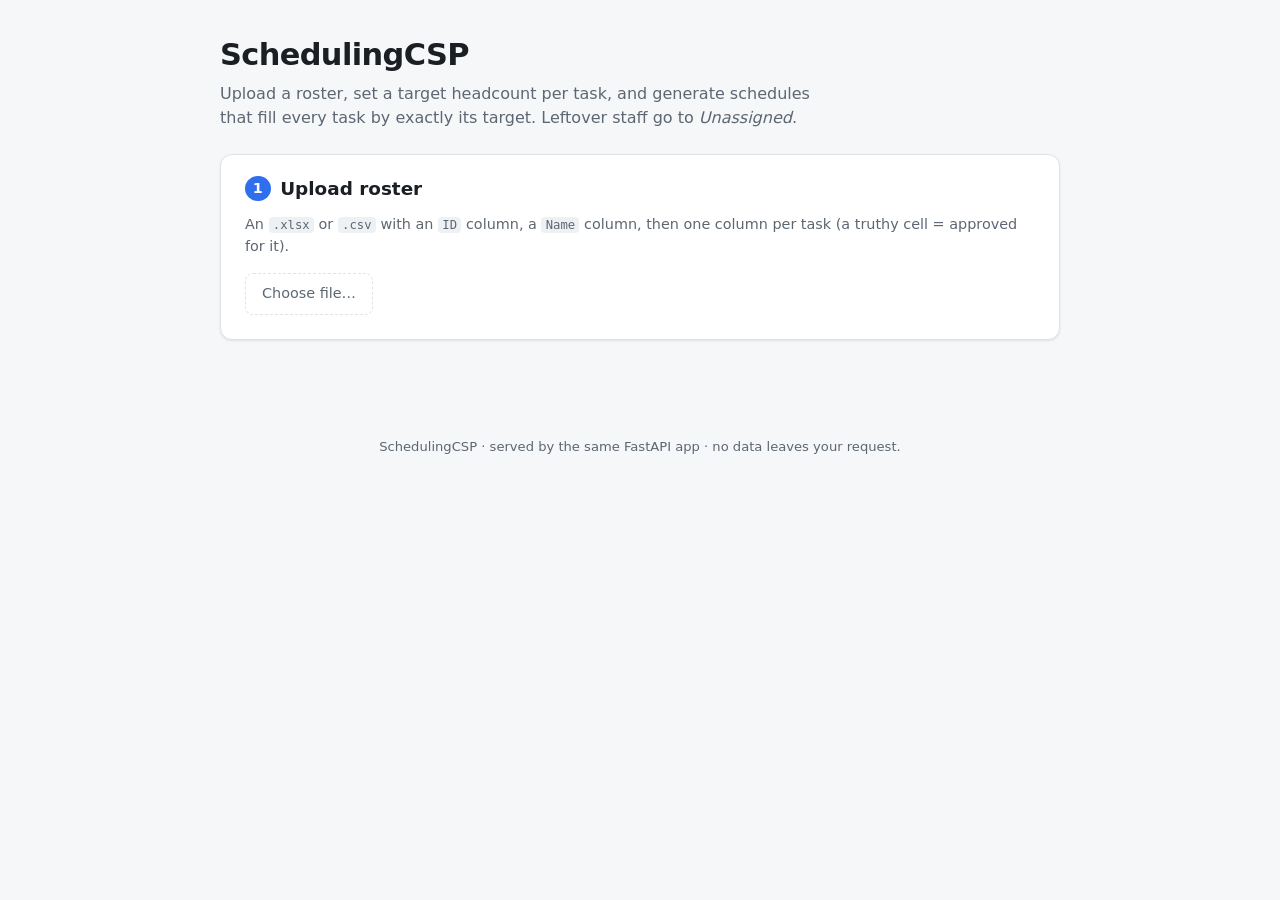
==== frontend/index.html @ f06f189d "Add a no-build web UI for the solver Serve a vanilla HTML/CSS/JS frontend from the FastAPI app itsel" ====
<!DOCTYPE html>
<html lang="en">
<head>
  <meta charset="UTF-8" />
  <meta name="viewport" content="width=device-width, initial-scale=1.0" />
  <title>SchedulingCSP</title>
  <link rel="stylesheet" href="styles.css" />
</head>
<body>
  <main class="container">
    <header>
      <h1>SchedulingCSP</h1>
      <p class="subtitle">
        Upload a roster, set a target headcount per task, and generate schedules that fill
        every task by exactly its target. Leftover staff go to <em>Unassigned</em>.
      </p>
    </header>

    <!-- Step 1: upload -->
    <section class="card" id="upload-card">
      <h2><span class="step">1</span> Upload roster</h2>
      <p class="hint">
        An <code>.xlsx</code> or <code>.csv</code> with an <code>ID</code> column, a
        <code>Name</code> column, then one column per task (a truthy cell = approved for it).
      </p>
      <label class="file-input">
        <input type="file" id="file" accept=".xlsx,.xls,.csv" />
        <span>Choose file…</span>
      </label>
      <p class="roster-summary" id="roster-summary" hidden></p>
    </section>

    <!-- Step 2: parameters -->
    <section class="card" id="params-card" hidden>
      <h2><span class="step">2</span> Set targets &amp; options</h2>

      <h3>Target headcount per task</h3>
      <div class="targets-grid" id="targets"></div>

      <h3>Options</h3>
      <div class="options-grid">
        <label>
          Max schedules
          <input type="number" id="max_schedules" min="1" step="1" value="10" />
          <small>How many distinct schedules to return (server caps at 50).</small>
        </label>
        <label>
          Time budget (seconds)
          <input type="number" id="time_budget_s" min="0" step="0.5" placeholder="default" />
          <small>Optional search backstop (server caps at 30s).</small>
        </label>
        <label>
          Seed
          <input type="number" id="seed" step="1" placeholder="none" />
          <small>Optional — set for reproducible results.</small>
        </label>
      </div>

      <button id="solve" class="primary">Solve</button>
      <p class="loading" id="loading" hidden>
        Solving… the first run after idle can take up to ~60s to wake the server, then up to ~30s to search.
      </p>
    </section>

    <!-- Errors -->
    <p class="error" id="error" role="alert" hidden></p>

    <!-- Step 3: results -->
    <section class="card" id="results-card" hidden>
      <h2><span class="step">3</span> Results</h2>
      <p class="results-summary" id="results-summary"></p>

      <div class="results-controls" id="results-controls" hidden>
        <label>
          Schedule
          <select id="schedule-select"></select>
        </label>
        <div class="export">
          <button id="export-xlsx">Download .xlsx</button>
          <button id="export-csv">Download .csv</button>
        </div>
      </div>

      <div class="table-wrap" id="table-wrap"></div>
    </section>
  </main>

  <footer>
    <p>SchedulingCSP · served by the same FastAPI app · no data leaves your request.</p>
  </footer>

  <script src="app.js"></script>
</body>
</html>
---- frontend/styles.css ----
:root {
  --bg: #f6f7f9;
  --card: #ffffff;
  --text: #1b1f24;
  --muted: #5c6773;
  --border: #dfe3e8;
  --accent: #2f6fed;
  --accent-text: #ffffff;
  --error-bg: #fdecec;
  --error-text: #b3261e;
  --code-bg: #eef1f4;
  --shadow: 0 1px 3px rgba(0, 0, 0, 0.06), 0 1px 2px rgba(0, 0, 0, 0.04);
}

@media (prefers-color-scheme: dark) {
  :root {
    --bg: #16191d;
    --card: #1f242a;
    --text: #e6e9ec;
    --muted: #9aa4af;
    --border: #333a42;
    --accent: #5b8cff;
    --accent-text: #0d1117;
    --error-bg: #3a1f1e;
    --error-text: #ff9b93;
    --code-bg: #2a3037;
    --shadow: none;
  }
}

* { box-sizing: border-box; }

body {
  margin: 0;
  font-family: system-ui, -apple-system, "Segoe UI", Roboto, Helvetica, Arial, sans-serif;
  background: var(--bg);
  color: var(--text);
  line-height: 1.5;
}

.container {
  max-width: 880px;
  margin: 0 auto;
  padding: 2rem 1.25rem 3rem;
}

header h1 {
  margin: 0 0 0.25rem;
  font-size: 1.9rem;
  letter-spacing: -0.02em;
}

.subtitle {
  margin: 0 0 1.5rem;
  color: var(--muted);
  max-width: 60ch;
}

.card {
  background: var(--card);
  border: 1px solid var(--border);
  border-radius: 12px;
  padding: 1.25rem 1.5rem 1.5rem;
  margin-bottom: 1.25rem;
  box-shadow: var(--shadow);
}

.card h2 {
  margin: 0 0 0.75rem;
  font-size: 1.15rem;
  display: flex;
  align-items: center;
  gap: 0.6rem;
}

.card h3 {
  margin: 1.25rem 0 0.6rem;
  font-size: 0.85rem;
  text-transform: uppercase;
  letter-spacing: 0.05em;
  color: var(--muted);
}

.step {
  display: inline-flex;
  align-items: center;
  justify-content: center;
  width: 1.6rem;
  height: 1.6rem;
  border-radius: 50%;
  background: var(--accent);
  color: var(--accent-text);
  font-size: 0.9rem;
  font-weight: 600;
  flex: none;
}

.hint { color: var(--muted); font-size: 0.9rem; margin: 0 0 1rem; }

code {
  background: var(--code-bg);
  padding: 0.1em 0.35em;
  border-radius: 4px;
  font-size: 0.85em;
}

/* File input */
.file-input {
  display: inline-block;
  position: relative;
  cursor: pointer;
}
.file-input input[type="file"] { position: absolute; inset: 0; opacity: 0; cursor: pointer; }
.file-input span {
  display: inline-block;
  padding: 0.55rem 1rem;
  border: 1px dashed var(--border);
  border-radius: 8px;
  color: var(--muted);
}
.file-input:hover span { border-color: var(--accent); color: var(--text); }

.roster-summary { margin: 1rem 0 0; font-weight: 500; }

/* Grids */
.targets-grid {
  display: grid;
  grid-template-columns: repeat(auto-fill, minmax(180px, 1fr));
  gap: 0.75rem;
}
.options-grid {
  display: grid;
  grid-template-columns: repeat(auto-fit, minmax(200px, 1fr));
  gap: 1rem;
}

label {
  display: flex;
  flex-direction: column;
  gap: 0.3rem;
  font-size: 0.9rem;
  font-weight: 500;
}
label small { font-weight: 400; color: var(--muted); font-size: 0.78rem; }

input[type="number"] {
  padding: 0.5rem 0.6rem;
  border: 1px solid var(--border);
  border-radius: 8px;
  background: var(--bg);
  color: var(--text);
  font: inherit;
  width: 100%;
}
input[type="number"]:focus { outline: 2px solid var(--accent); outline-offset: 1px; }

select {
  padding: 0.5rem 0.6rem;
  border: 1px solid var(--border);
  border-radius: 8px;
  background: var(--bg);
  color: var(--text);
  font: inherit;
}

button {
  font: inherit;
  font-weight: 600;
  padding: 0.6rem 1.2rem;
  border-radius: 8px;
  border: 1px solid var(--border);
  background: var(--card);
  color: var(--text);
  cursor: pointer;
}
button:hover { border-color: var(--accent); }
button:disabled { opacity: 0.55; cursor: not-allowed; }

button.primary {
  margin-top: 1.5rem;
  background: var(--accent);
  color: var(--accent-text);
  border-color: var(--accent);
}

.loading { color: var(--muted); margin: 1rem 0 0; }

.error {
  background: var(--error-bg);
  color: var(--error-text);
  padding: 0.75rem 1rem;
  border-radius: 8px;
  margin: 0 0 1.25rem;
  font-weight: 500;
}

.results-summary { margin: 0 0 1rem; }

.results-controls {
  display: flex;
  flex-wrap: wrap;
  align-items: flex-end;
  justify-content: space-between;
  gap: 1rem;
  margin-bottom: 1rem;
}
.export { display: flex; gap: 0.6rem; }

.table-wrap { overflow-x: auto; }

table { border-collapse: collapse; width: 100%; font-size: 0.92rem; }
th, td {
  text-align: left;
  padding: 0.5rem 0.75rem;
  border-bottom: 1px solid var(--border);
}
th { color: var(--muted); font-weight: 600; position: sticky; top: 0; background: var(--card); }
tr td.unassigned { color: var(--muted); font-style: italic; }

footer {
  text-align: center;
  color: var(--muted);
  font-size: 0.82rem;
  padding: 1rem;
}
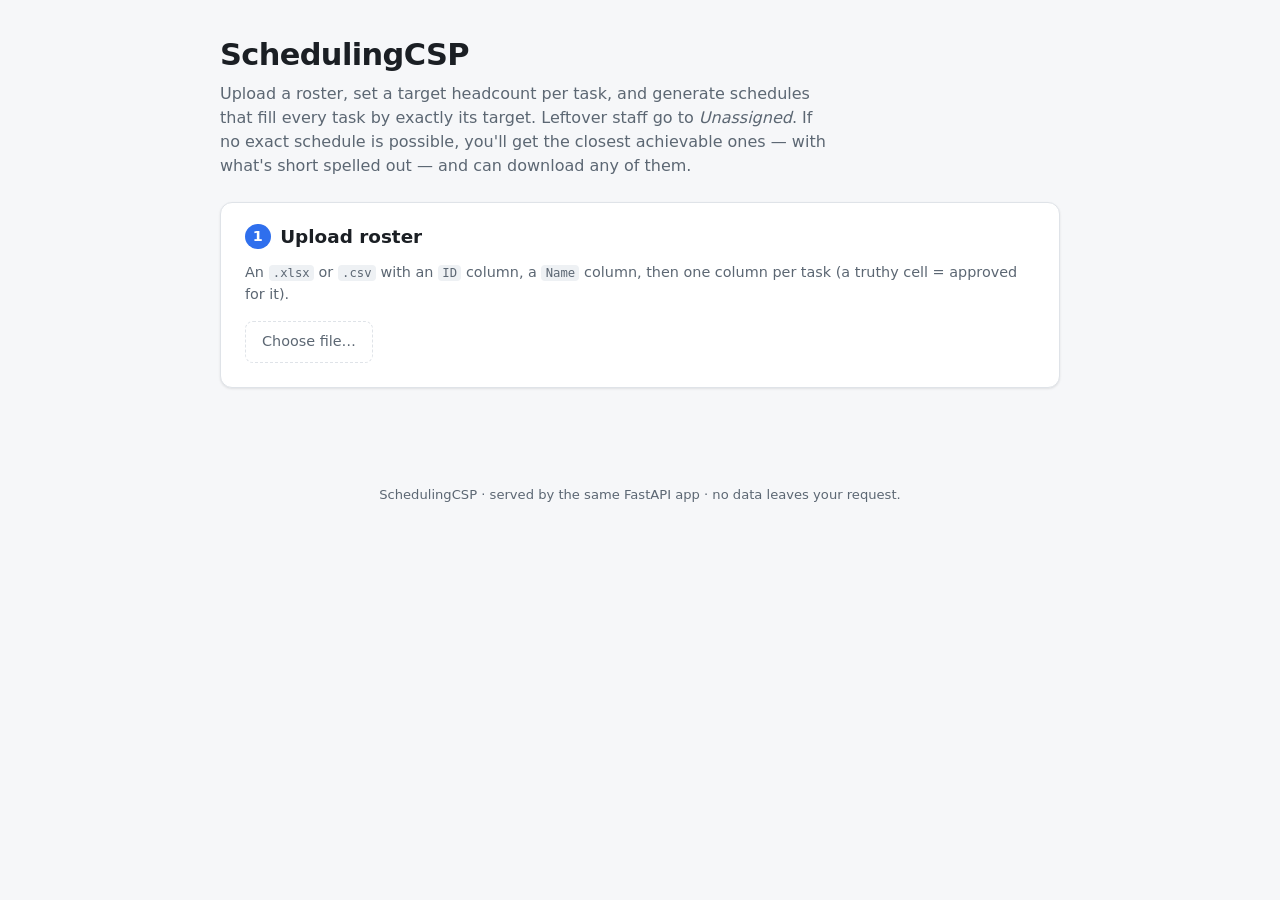
==== commit bdd7c7b0: "Frontend: explain failed solves and offer the closest schedules The results panel's empty state now " ====
--- a/frontend/index.html
+++ b/frontend/index.html
@@ -12,7 +12,9 @@
       <h1>SchedulingCSP</h1>
       <p class="subtitle">
         Upload a roster, set a target headcount per task, and generate schedules that fill
-        every task by exactly its target. Leftover staff go to <em>Unassigned</em>.
+        every task by exactly its target. Leftover staff go to <em>Unassigned</em>. If no exact
+        schedule is possible, you'll get the closest achievable ones — with what's short spelled
+        out — and can download any of them.
       </p>
     </header>
 
@@ -54,6 +56,23 @@
           <input type="number" id="seed" step="1" placeholder="none" />
           <small>Optional — set for reproducible results.</small>
         </label>
+        <label>
+          Closeness metric
+          <select id="metric">
+            <option value="cosine">Cosine similarity</option>
+            <option value="l1">Headcount shortfall</option>
+          </select>
+          <small>If targets can't be met exactly, how “closest” is judged.</small>
+        </label>
+        <label>
+          Search mode
+          <select id="mode">
+            <option value="auto">Auto</option>
+            <option value="fast">Fast</option>
+            <option value="thorough">Thorough</option>
+          </select>
+          <small>Auto runs a quick pass, then a deeper search only if needed.</small>
+        </label>
       </div>
 
       <button id="solve" class="primary">Solve</button>
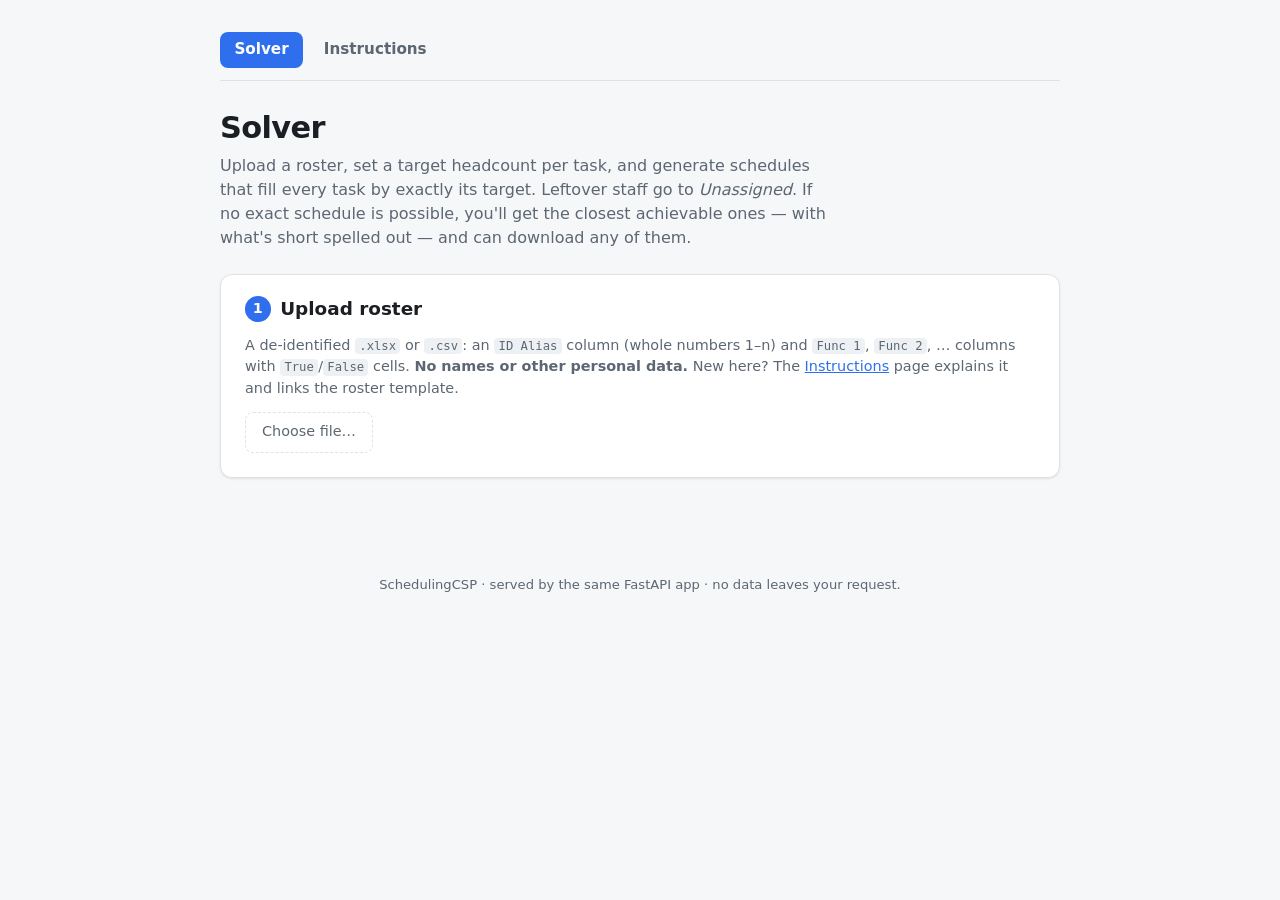
==== commit 5347d506: "Frontend: split into Solver + Instructions pages, drop names - Rename the current page to "Solver" a" ====
--- a/frontend/index.html
+++ b/frontend/index.html
@@ -3,13 +3,17 @@
 <head>
   <meta charset="UTF-8" />
   <meta name="viewport" content="width=device-width, initial-scale=1.0" />
-  <title>SchedulingCSP</title>
+  <title>Solver · SchedulingCSP</title>
   <link rel="stylesheet" href="styles.css" />
 </head>
 <body>
   <main class="container">
+    <nav class="nav">
+      <a href="/" class="active">Solver</a>
+      <a href="/instructions.html">Instructions</a>
+    </nav>
     <header>
-      <h1>SchedulingCSP</h1>
+      <h1>Solver</h1>
       <p class="subtitle">
         Upload a roster, set a target headcount per task, and generate schedules that fill
         every task by exactly its target. Leftover staff go to <em>Unassigned</em>. If no exact
@@ -22,8 +26,10 @@
     <section class="card" id="upload-card">
       <h2><span class="step">1</span> Upload roster</h2>
       <p class="hint">
-        An <code>.xlsx</code> or <code>.csv</code> with an <code>ID</code> column, a
-        <code>Name</code> column, then one column per task (a truthy cell = approved for it).
+        A de-identified <code>.xlsx</code> or <code>.csv</code>: an <code>ID Alias</code>
+        column (whole numbers 1–n) and <code>Func 1</code>, <code>Func 2</code>, … columns with
+        <code>True</code>/<code>False</code> cells. <strong>No names or other personal data.</strong>
+        New here? The <a href="/instructions.html">Instructions</a> page explains it and links the roster template.
       </p>
       <label class="file-input">
         <input type="file" id="file" accept=".xlsx,.xls,.csv" />
--- a/frontend/styles.css
+++ b/frontend/styles.css
@@ -223,3 +223,48 @@
   font-size: 0.82rem;
   padding: 1rem;
 }
+
+/* Top navigation (Solver / Instructions) */
+.nav {
+  display: flex;
+  gap: 0.4rem;
+  margin-bottom: 1.5rem;
+  border-bottom: 1px solid var(--border);
+  padding-bottom: 0.75rem;
+}
+.nav a {
+  padding: 0.4rem 0.9rem;
+  border-radius: 8px;
+  text-decoration: none;
+  color: var(--muted);
+  font-weight: 600;
+  font-size: 0.95rem;
+}
+.nav a:hover { color: var(--text); background: var(--code-bg); }
+.nav a.active { color: var(--accent-text); background: var(--accent); }
+
+/* Instructions prose */
+.card p { margin: 0 0 0.75rem; }
+.card ul, .card ol { margin: 0 0 0.75rem 1.2rem; padding: 0; }
+.card li { margin: 0.35rem 0; }
+.card a { color: var(--accent); }
+.callout {
+  border-left: 3px solid var(--accent);
+  background: var(--code-bg);
+  padding: 0.6rem 0.9rem;
+  border-radius: 6px;
+  margin: 0 0 0.9rem;
+  font-size: 0.92rem;
+}
+.callout.warn { border-left-color: var(--error-text); }
+.download-btn {
+  display: inline-block;
+  margin: 0.25rem 0 0.5rem;
+  padding: 0.6rem 1.2rem;
+  border-radius: 8px;
+  background: var(--accent);
+  color: var(--accent-text);
+  border: 1px solid var(--accent);
+  font-weight: 600;
+  text-decoration: none;
+}
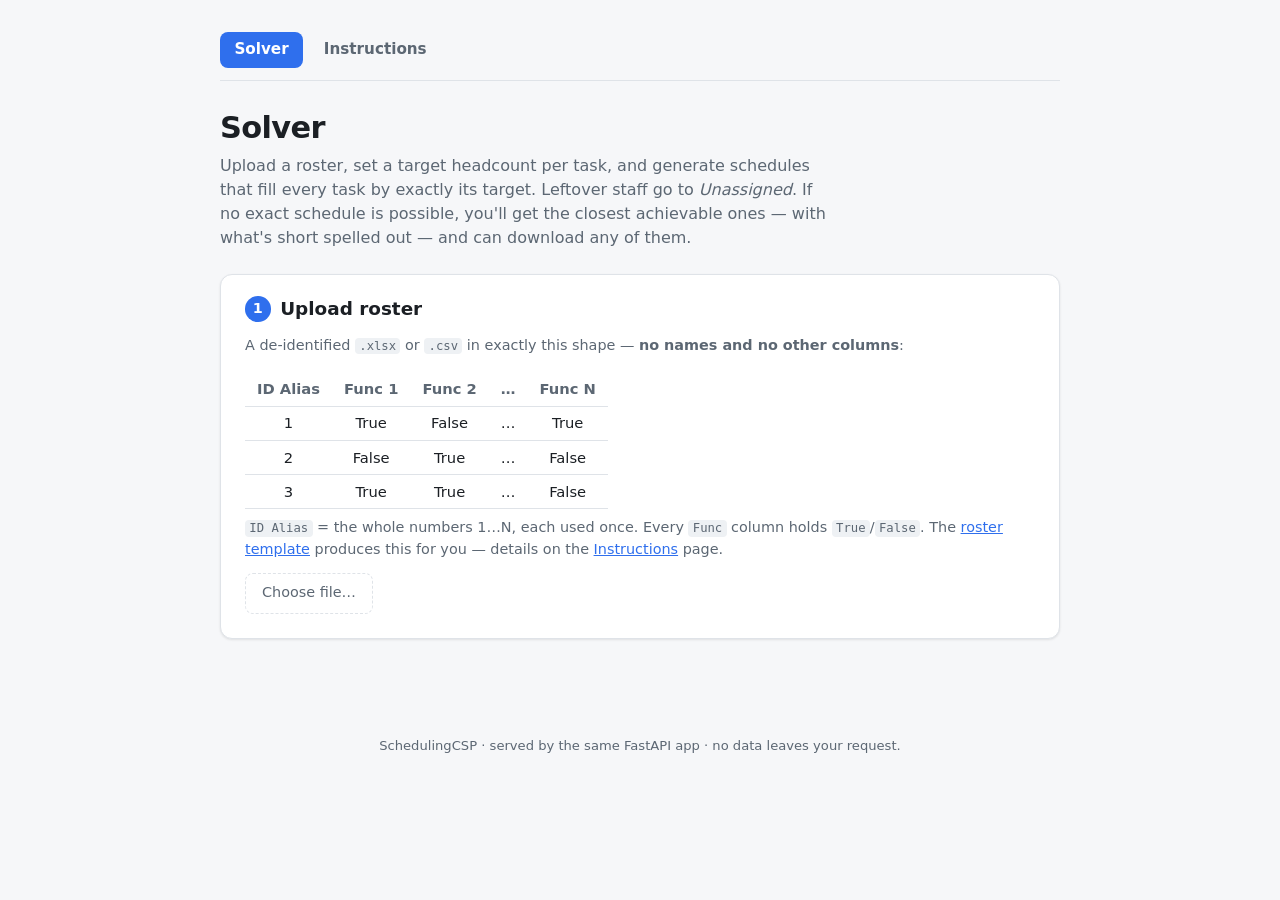
==== commit 268874a3: "Site: show the upload schema on Solver + ship the built template - Solver page shows the exact expec" ====
--- a/frontend/index.html
+++ b/frontend/index.html
@@ -26,10 +26,26 @@
     <section class="card" id="upload-card">
       <h2><span class="step">1</span> Upload roster</h2>
       <p class="hint">
-        A de-identified <code>.xlsx</code> or <code>.csv</code>: an <code>ID Alias</code>
-        column (whole numbers 1–n) and <code>Func 1</code>, <code>Func 2</code>, … columns with
-        <code>True</code>/<code>False</code> cells. <strong>No names or other personal data.</strong>
-        New here? The <a href="/instructions.html">Instructions</a> page explains it and links the roster template.
+        A de-identified <code>.xlsx</code> or <code>.csv</code> in exactly this shape —
+        <strong>no names and no other columns</strong>:
+      </p>
+      <div class="table-wrap">
+        <table class="schema">
+          <thead>
+            <tr><th>ID Alias</th><th>Func 1</th><th>Func 2</th><th>…</th><th>Func N</th></tr>
+          </thead>
+          <tbody>
+            <tr><td>1</td><td>True</td><td>False</td><td>…</td><td>True</td></tr>
+            <tr><td>2</td><td>False</td><td>True</td><td>…</td><td>False</td></tr>
+            <tr><td>3</td><td>True</td><td>True</td><td>…</td><td>False</td></tr>
+          </tbody>
+        </table>
+      </div>
+      <p class="hint">
+        <code>ID Alias</code> = the whole numbers 1…N, each used once. Every <code>Func</code>
+        column holds <code>True</code>/<code>False</code>. The
+        <a href="/roster-template.xlsx" download>roster template</a> produces this for you —
+        details on the <a href="/instructions.html">Instructions</a> page.
       </p>
       <label class="file-input">
         <input type="file" id="file" accept=".xlsx,.xls,.csv" />
--- a/frontend/styles.css
+++ b/frontend/styles.css
@@ -217,6 +217,10 @@
 th { color: var(--muted); font-weight: 600; position: sticky; top: 0; background: var(--card); }
 tr td.unassigned { color: var(--muted); font-style: italic; }
 
+/* Compact schema example on the Solver page */
+table.schema { width: auto; margin: 0.25rem 0 0.5rem; }
+table.schema th, table.schema td { text-align: center; padding: 0.35rem 0.75rem; }
+
 footer {
   text-align: center;
   color: var(--muted);
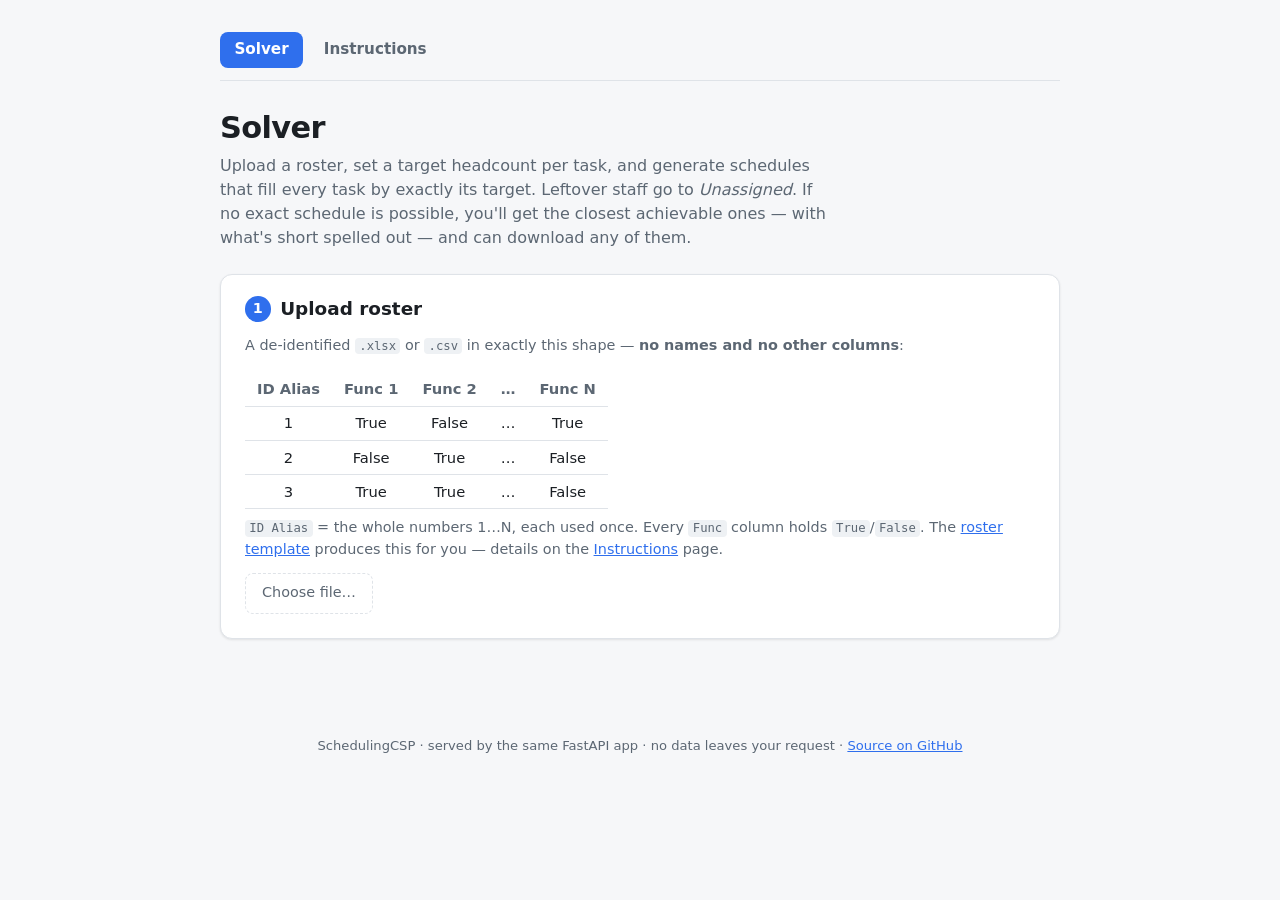
==== commit 434da4ab: "Fix invisible download button, add site<->repo links, tidy backend - styles.css: `.card a` was out-s" ====
--- a/frontend/index.html
+++ b/frontend/index.html
@@ -127,7 +127,8 @@
   </main>
 
   <footer>
-    <p>SchedulingCSP · served by the same FastAPI app · no data leaves your request.</p>
+    <p>SchedulingCSP · served by the same FastAPI app · no data leaves your request ·
+      <a href="https://github.com/EdgyPage/SchedulingCSP">Source on GitHub</a></p>
   </footer>
 
   <script src="app.js"></script>
--- a/frontend/styles.css
+++ b/frontend/styles.css
@@ -227,6 +227,7 @@
   font-size: 0.82rem;
   padding: 1rem;
 }
+footer a { color: var(--accent); }
 
 /* Top navigation (Solver / Instructions) */
 .nav {
@@ -272,3 +273,6 @@
   font-weight: 600;
   text-decoration: none;
 }
+/* Win over `.card a` (higher specificity) so the label isn't drawn in --accent
+   over an --accent background, which renders it invisible. */
+.card a.download-btn { color: var(--accent-text); }
